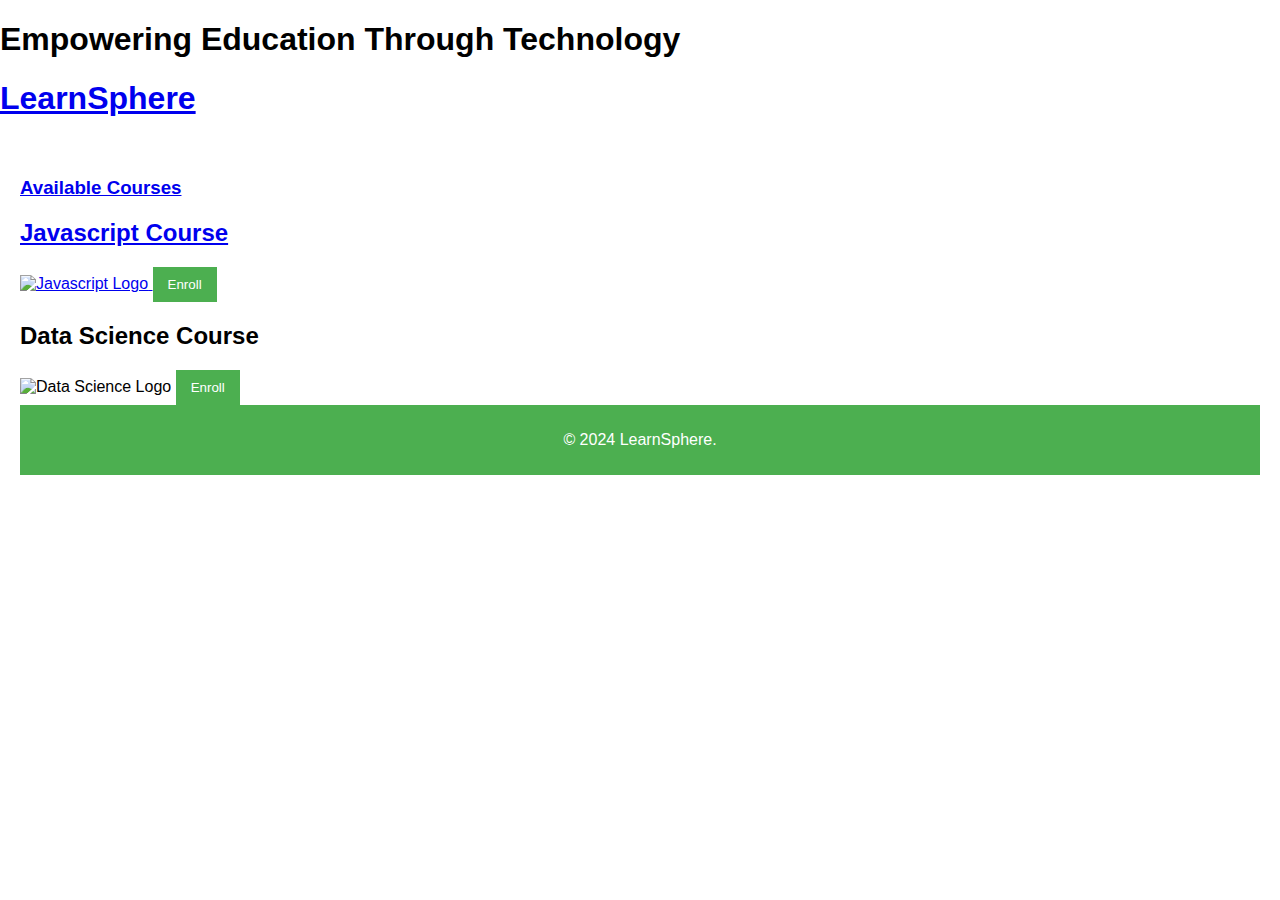
==== home.html @ 28434d06 "Update home.html" ====
<!DOCTYPE html>
<html lang="en">
<head>
    <meta charset="UTF-8">
    <meta name="viewport" content="width=device-width, initial-scale=1.0">
    <title>Home</title>
    <link rel="stylesheet" href="styles.css">
</head>
<body>
    <h1>Empowering Education Through Technology</h1>
    <a href="hom <header>
<img src="Book-Stack-Background-PNG.png" alt="Website Logo">
<h1>LearnSphere</h1>
    </header>

    <main>
    <section id="courses">
        <h3>Available Courses</h3>
        <div class="courses">
            <h2>Javascript Course</h2>
            <img src="javascript-vector-logo-yellow-png-transparent-javascript-vector-12.png" alt="Javascript Logo" width="346px">
            <a href="https://www.youtube.com/watch?v=EerdGm-ehJQ"><button id="js enroll">Enroll</button></a>
        </div>
        <div class="courses">
            <h2>Data Science Course</h2>
            <img src="data-science-logo-icon.png" alt="Data Science Logo">
            <a href="https://www.youtube.com/watch?v=ua-CiDNNj30"><button id="js enroll">Enroll</button></a>
        </div>
    </section>

    <footer>
    <p>&copy; 2024 LearnSphere.</p>
    </footer>
    </main>
<script src="scripts.js"></script>
</body>
</html>
---- styles.css ----
body{
    font-family: arial, sans-serif;
    margin: 0;
    padding: 0;
}
header{
    background-color: aqua;
    color: white;
    padding: 10PX 20px;
    text-align: center;
}
nav ul{
    list-style-type: none;
    padding: 0;
    color: white;
}
nav ul li{
    display: inline;
    color: white;
    margin: 0 15px;   
}
main{
    padding: 20px;
}
#hero{
    background-color: #f4f4f4;
    padding: 40px;
    text-align: center;
}
.course{
    border: 1px solid#ccc;
    margin: 15px 0;
    padding: 20px;
}
button{
    background-color: #4caf50;
    color: white;
    border: none;
    padding: 10px 15px;
    cursor: pointer;
}
button:hover{
    background-color: #45a049;
}
footer{
    text-align: center;
    padding: 10px;
    background-color: #4CAF50;
    color: white;
}
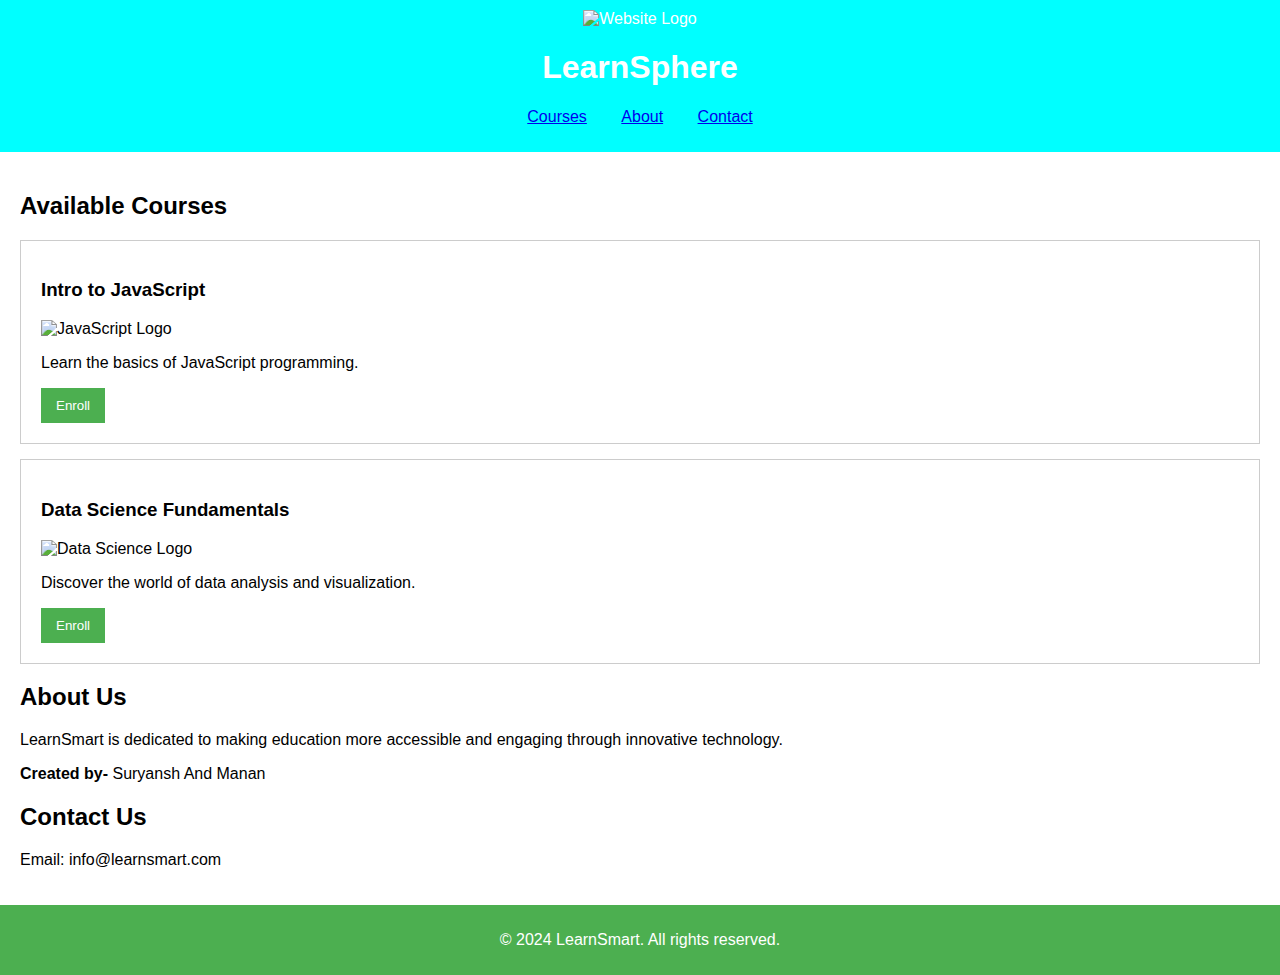
==== commit 2a9088b4: "Rename index.html to home.html" ====
--- a/home.html
+++ b/home.html
@@ -1,37 +1,57 @@
-<!DOCTYPE html>
-<html lang="en">
-<head>
-    <meta charset="UTF-8">
-    <meta name="viewport" content="width=device-width, initial-scale=1.0">
-    <title>Home</title>
-    <link rel="stylesheet" href="styles.css">
-</head>
-<body>
-    <h1>Empowering Education Through Technology</h1>
-    <a href="hom <header>
-<img src="Book-Stack-Background-PNG.png" alt="Website Logo">
-<h1>LearnSphere</h1>
-    </header>
-
-    <main>
-    <section id="courses">
-        <h3>Available Courses</h3>
-        <div class="courses">
-            <h2>Javascript Course</h2>
-            <img src="javascript-vector-logo-yellow-png-transparent-javascript-vector-12.png" alt="Javascript Logo" width="346px">
-            <a href="https://www.youtube.com/watch?v=EerdGm-ehJQ"><button id="js enroll">Enroll</button></a>
-        </div>
-        <div class="courses">
-            <h2>Data Science Course</h2>
-            <img src="data-science-logo-icon.png" alt="Data Science Logo">
-            <a href="https://www.youtube.com/watch?v=ua-CiDNNj30"><button id="js enroll">Enroll</button></a>
-        </div>
-    </section>
-
-    <footer>
-    <p>&copy; 2024 LearnSphere.</p>
-    </footer>
-    </main>
-<script src="scripts.js"></script>
-</body>
-</html>
+<!DOCTYPE html>
+<html lang="en">
+<head>
+    <meta charset="UTF-8">
+    <meta name="viewport" content="width=device-width, initial-scale=1.0">
+   <link rel="stylesheet" href="styles.css">
+    <title>Home</title>
+</head>
+<body>
+
+    <header>
+        <img src="https://www.pngplay.com/wp-content/uploads/15/Book-Stack-Background-PNG.png" alt="Website Logo" width="152px">
+        <h1>LearnSphere</h1>
+        <nav>
+            <ul>
+                <li><a href="#courses">Courses</a></li>
+                <li><a href="#about">About</a></li>
+                <li><a href="#contact">Contact</a></li>
+            </ul>
+        </nav>
+    </header>
+
+    <main>
+        <section id="courses">
+            <h2>Available Courses</h2>
+            <div class="course">
+                <h3>Intro to JavaScript</h3>
+                <img src="https://logos-world.net/wp-content/uploads/2023/02/JavaScript-Symbol.png" alt="JavaScript Logo" width="346px">
+                <p>Learn the basics of JavaScript programming.</p>
+                <a href="https://youtu.be/EerdGm-ehJQ?si=ciYa8RFsBulcPDr9" target="_blank"> <button class="enrollButton">Enroll</button> </a>
+            </div>
+            <div class="course">
+                <h3>Data Science Fundamentals</h3>
+                <img src="https://www.slidesalad.com/wp-content/uploads/2021/06/Data-Science-Google-Slides-Templates-Infographics-Diagrams-0002.jpg" alt="Data Science Logo"  width="446px">
+                <p>Discover the world of data analysis and visualization.</p>
+                <a href="https://youtu.be/ua-CiDNNj30?si=GcbsJY7chPUjguDB" target="_blank"><button class="enrollButton">Enroll</button></a>
+            </div>
+        </section>
+
+        <section id="about">
+            <h2>About Us</h2>
+            <p>LearnSmart is dedicated to making education more accessible and engaging through innovative technology.</p>
+            <p><b>Created by- </b>Suryansh And Manan</p>
+        </section>
+        
+        <section id="contact">
+            <h2>Contact Us</h2>
+            <p>Email: info@learnsmart.com</p>
+        </section>
+    </main>
+
+    <footer>
+        <p>&copy; 2024 LearnSmart. All rights reserved.</p>
+    </footer>
+    <script src="script.js"></script>
+</body>
+</html>
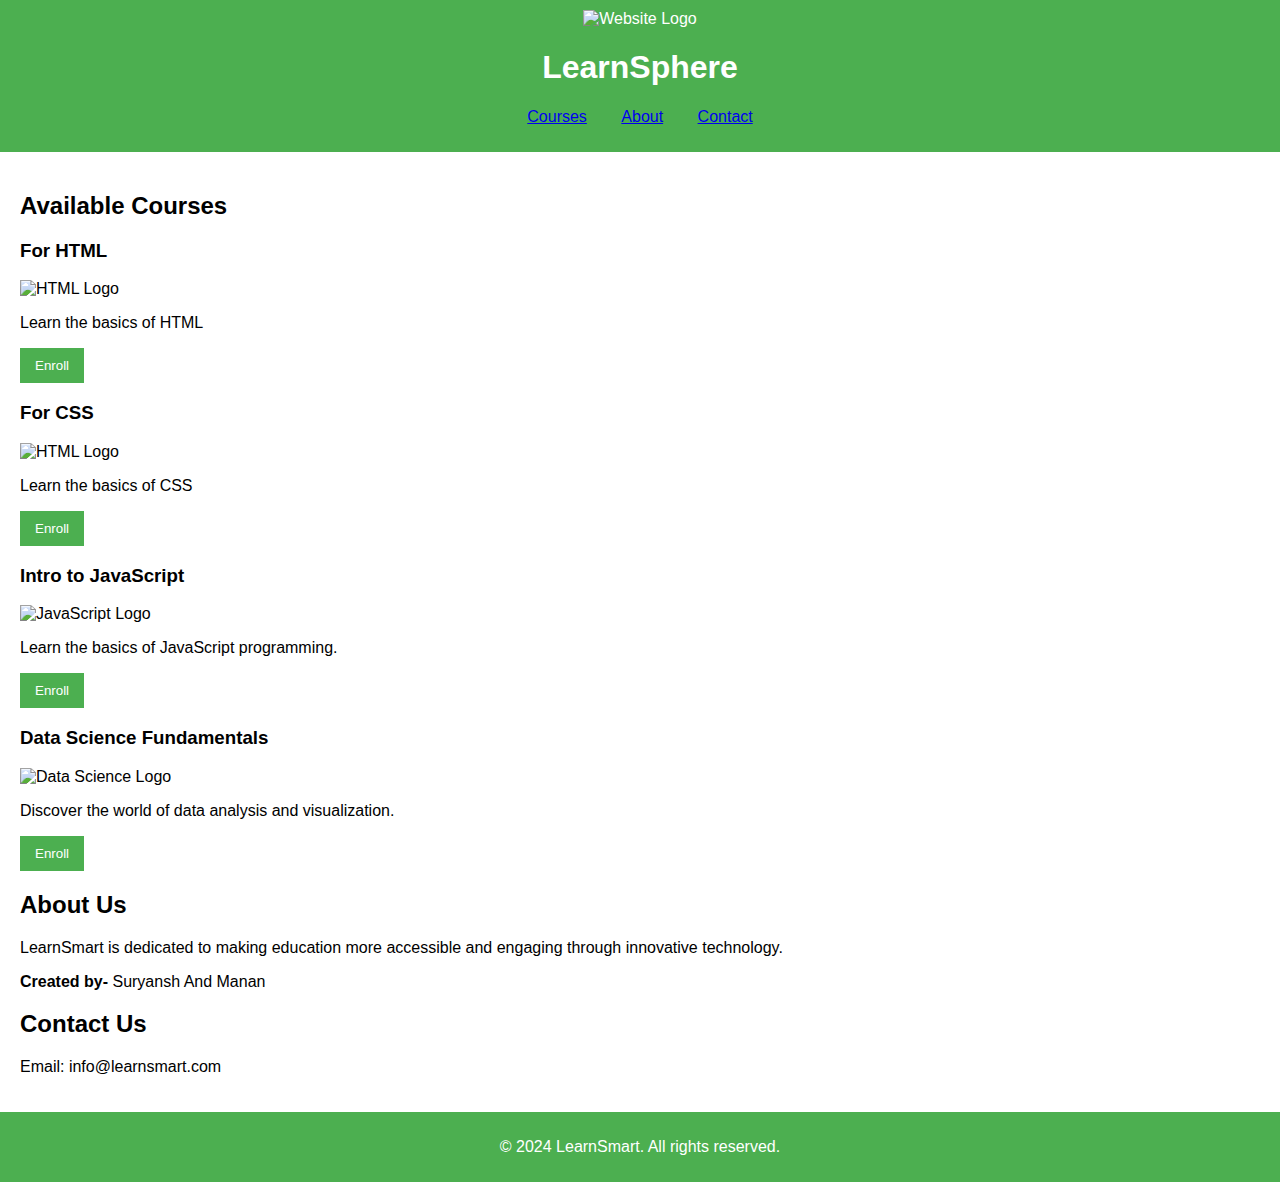
==== commit b3fa36f3: "Update home.html" ====
--- a/home.html
+++ b/home.html
@@ -23,6 +23,18 @@
     <main>
         <section id="courses">
             <h2>Available Courses</h2>
+            <div class="course">
+                <h3>For HTML</h3>
+                <img src="https://logodix.com/logo/470322.png" alt="HTML Logo" width="346px">
+                <p>Learn the basics of HTML</p>
+                <a href="https://www.youtube.com/watch?v=mJgBOIoGihA" target="_blank"> <button class="enrollButton">Enroll</button> </a>
+            </div>
+            <div class="course">
+                <h3>For CSS</h3>
+                <img src="https://1000logos.net/wp-content/uploads/2020/09/CSS-Logo.png" alt="HTML Logo" width="346px">
+                <p>Learn the basics of CSS</p>
+                <a href="https://www.youtube.com/watch?v=n4R2E7O-Ngo" target="_blank"> <button class="enrollButton">Enroll</button> </a>
+            </div>
             <div class="course">
                 <h3>Intro to JavaScript</h3>
                 <img src="https://logos-world.net/wp-content/uploads/2023/02/JavaScript-Symbol.png" alt="JavaScript Logo" width="346px">
--- a/styles.css
+++ b/styles.css
@@ -4,7 +4,7 @@
     padding: 0;
 }
 header{
-    background-color: aqua;
+    background-color: #4caf50;
     color: white;
     padding: 10PX 20px;
     text-align: center;
@@ -23,12 +23,12 @@
     padding: 20px;
 }
 #hero{
-    background-color: #f4f4f4;
+    background-color: #4caf50;
     padding: 40px;
     text-align: center;
 }
-.course{
-    border: 1px solid#ccc;
+course{
+    border: 1px solid#4caf50;
     margin: 15px 0;
     padding: 20px;
 }
@@ -47,4 +47,4 @@
     padding: 10px;
     background-color: #4CAF50;
     color: white;
-}+}
